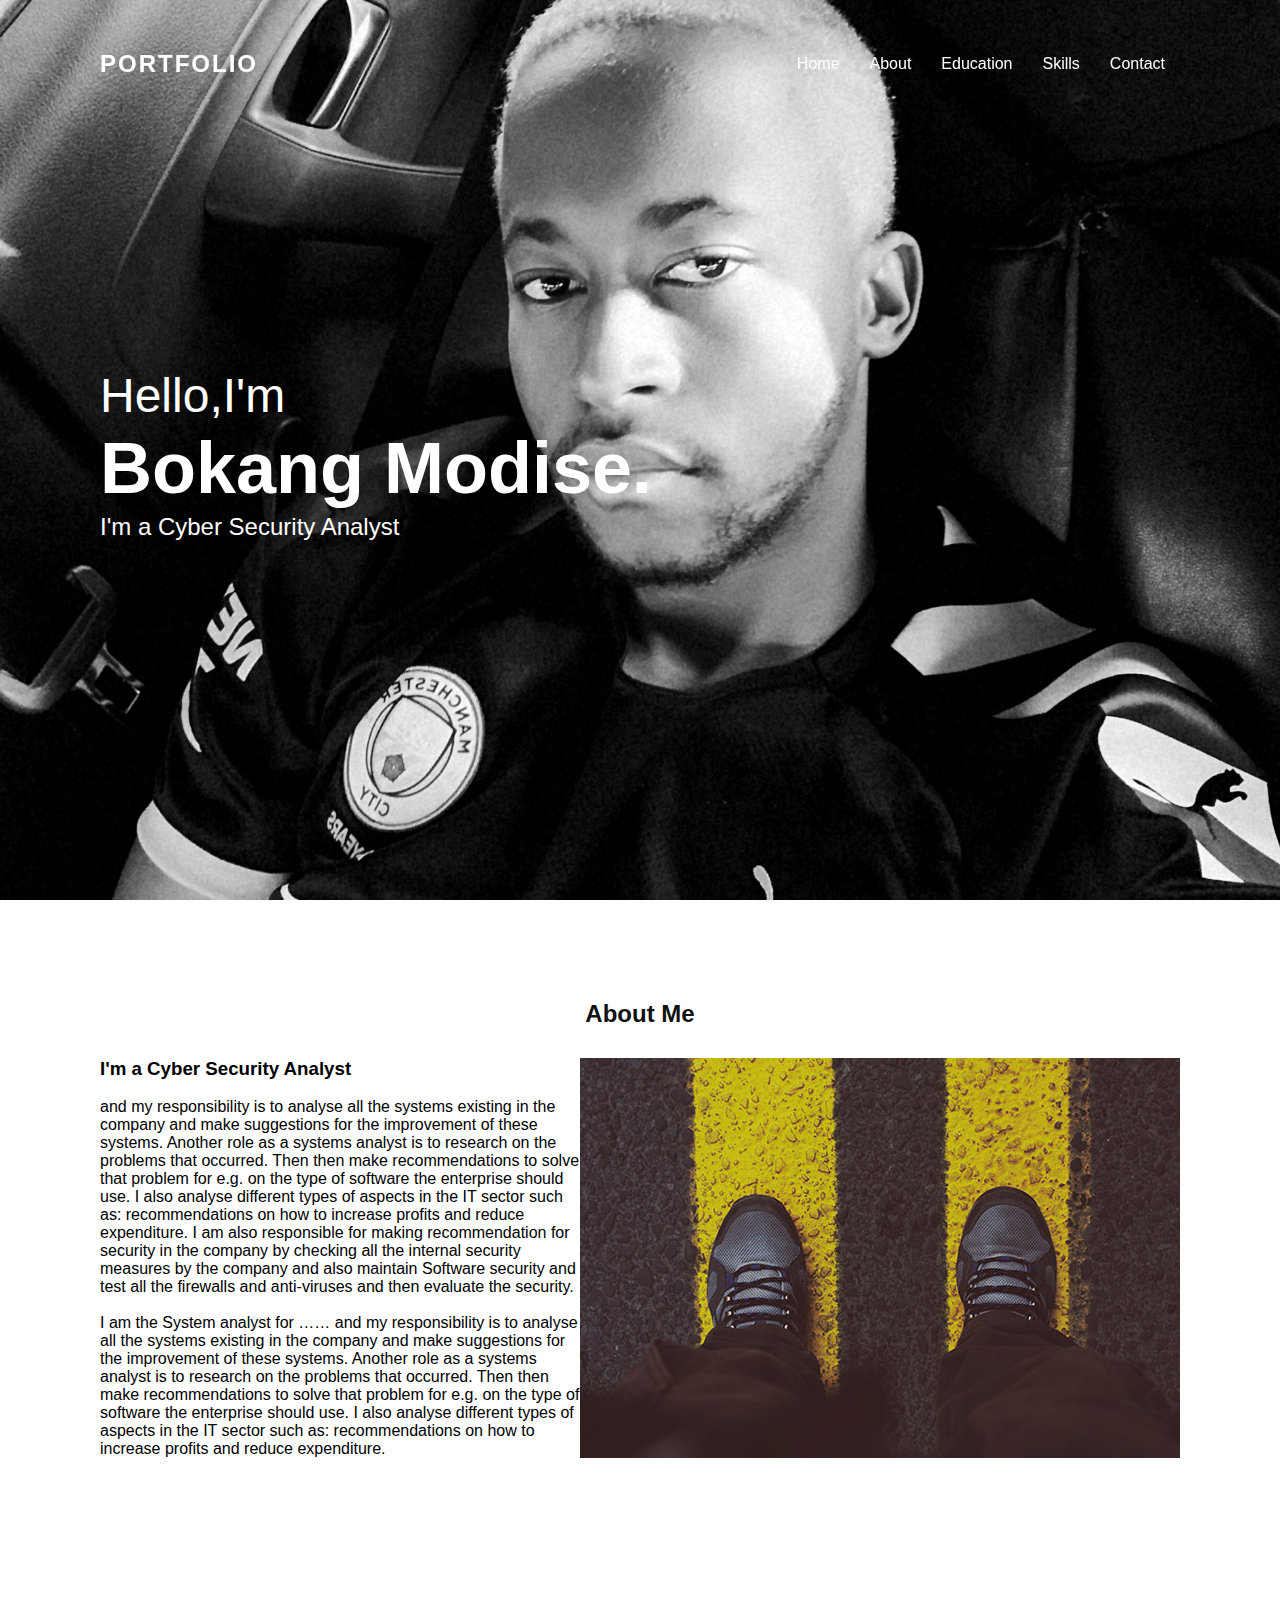
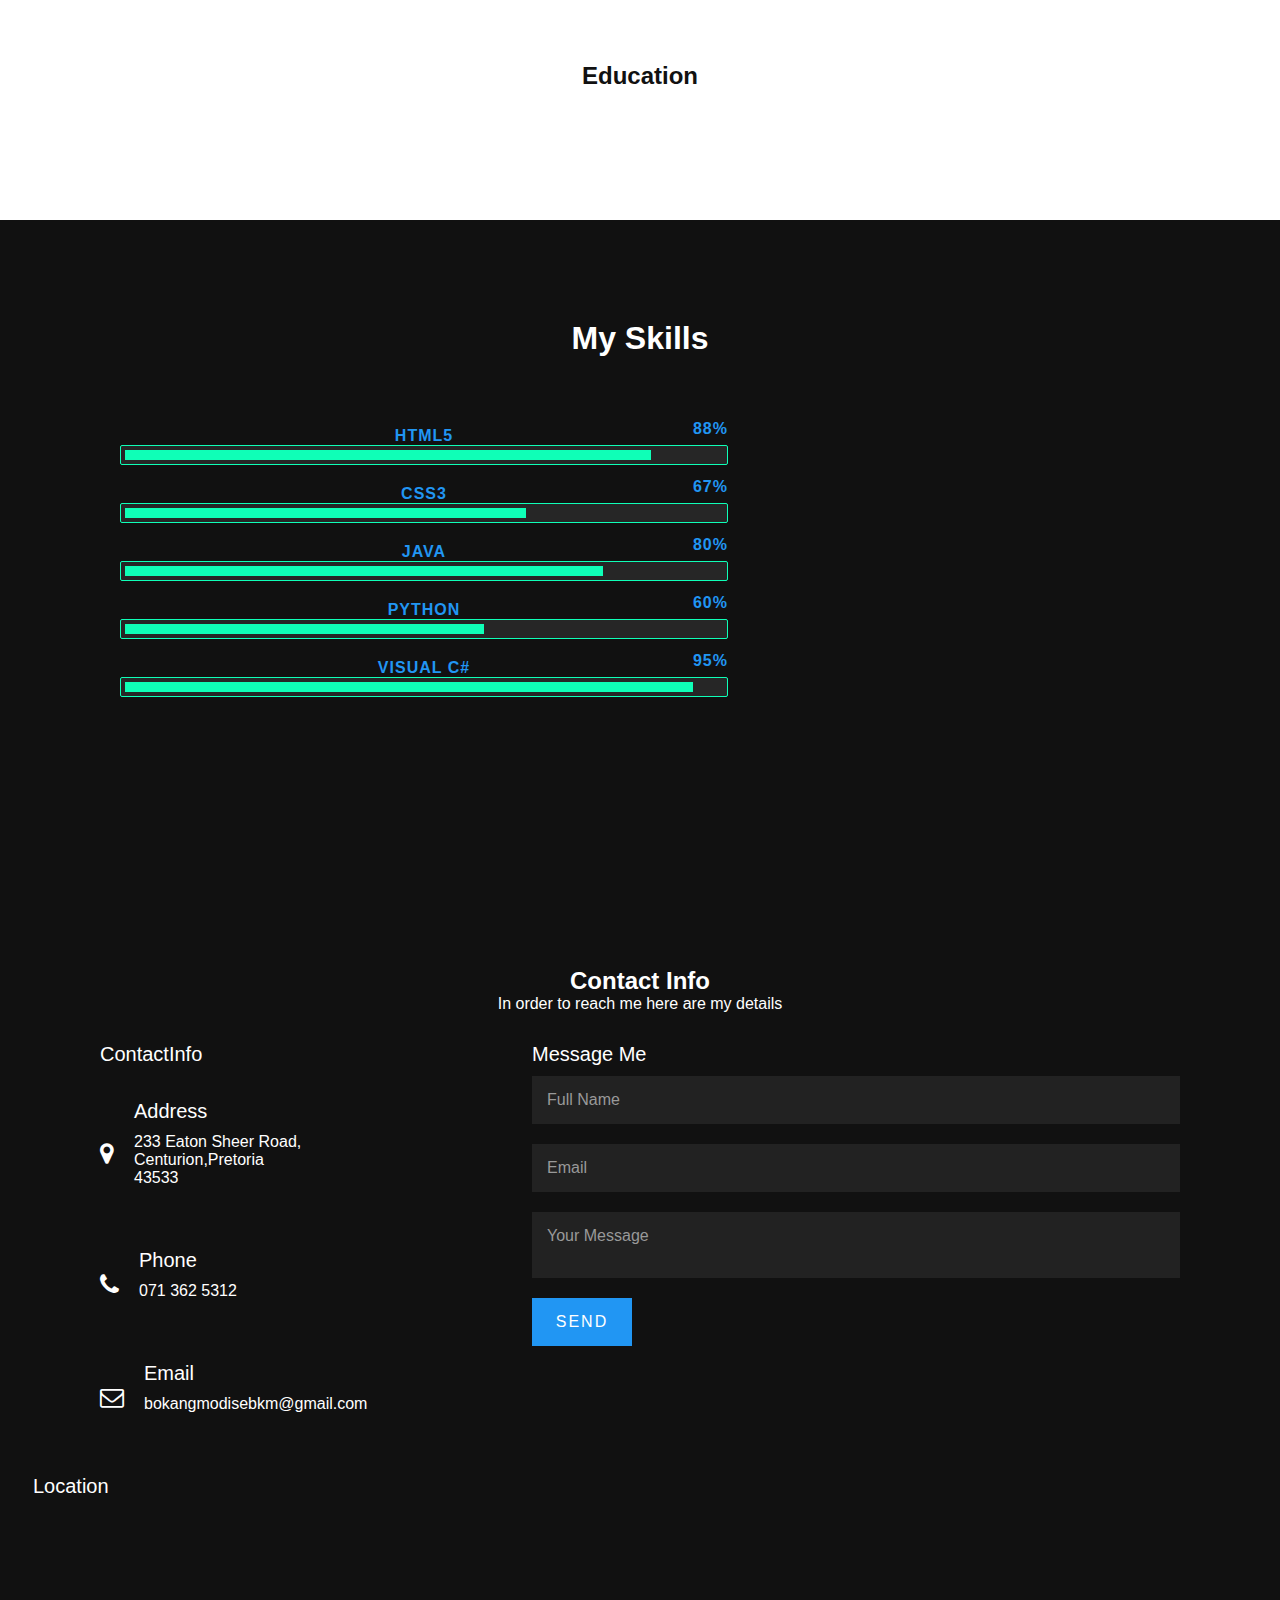
==== HtmlPage.html @ 53a6e8d0 "Add files via upload" ====
﻿<!DOCTYPE html>
<html>
<head>
    <title> Bokang Modise-Cyber Analyst</title>
	<meta charset="utf-8" />
    <link rel="stylesheet" href="https://stackpath.bootstrapcdn.com/font-awesome/4.7.0/css/font-awesome.min.css" integrity="sha384-wvfXpqpZZVQGK6TAh5PVlGOfQNHSoD2xbE+QkPxCAFlNEevoEH3Sl0sibVcOQVnN" crossorigin="anonymous">
    <link rel="stylesheet" href="StyleSheet.css">
</head>
<body>
    <header>
        <a href="#" class="logo">Portfolio</a>
        <div class="toggle"></div>
        <ul>
            <li><a href="#home">Home</a></li>
            <li><a href="#about">About</a></li>
            <li><a href="#education">Education</a></li>
            <li><a href="#skills">Skills</a></li>
            <li><a href="#contact">Contact</a></li>
        </ul>
    </header>
    <section class="banner" id= "home">
        <div class="textBx">
            <h2>Hello,I'm<br><span>Bokang Modise.</span></h2>
            <h3>I'm a Cyber Security Analyst</h3>
        </div>
    </section>
    <section class="about" id="about">
        <div class="heading">
            <h2>About Me </h2>
        </div>

        <div class="content">
            <div class="contentBx w50">
                <h3>I'm a Cyber Security Analyst</h3>
                <p>
                    <br>and my responsibility is to analyse all the systems existing in the
                    company and make suggestions for the improvement of these systems.
                    Another role as a systems analyst is to research on the problems
                    that occurred. Then then make recommendations to solve that problem
                    for e.g. on the type of software the enterprise should use.
                    I also analyse different types of aspects in the IT sector such as:
                    recommendations on how to increase profits and reduce expenditure.
                    I am also responsible for making recommendation for security in
                    the company by checking all the internal security measures
                    by the company and also maintain Software security and test
                    all the firewalls and anti-viruses and then evaluate the security.
                    <br><br>
                    I am the System analyst for …… and my responsibility is to analyse
                    all the systems existing in the company and make
                    suggestions for the improvement of these systems.
                    Another role as a systems analyst is to research on the problems
                    that occurred. Then then make recommendations to solve that problem
                    for e.g. on the type of software the enterprise should use.
                    I also analyse different types of aspects in the IT sector
                    such as: recommendations on how to increase profits and reduce expenditure.
                </p>
            </div>
            <div class="contentBx w50">
                <img src="img1.jpg" class="img">
            </div>
        </div>
    </section>

    <section class="education" id="education">
        <div class="heading">
            <h2>Education </h2>
        </div>

    </section>

    <section class="skills" id="skills">
        <div class="heading" style="color:white">
            <h1>My Skills </h1>
        </div>

            <div class="center">
                <div class="skillBx">
                    <p>HTML5</p>
                    <p>88%</p>
                    <div class="skill">
                        <div class="skill_level" style="width:88%"></div>
                     </div>
            </div>

                <div class="skillBx">
                    <p>Css3</p>
                    <p>67%</p>
                    <div class="skill">
                        <div class="skill_level" style="width:67%"></div>
                    </div>
                </div>

                <div class="skillBx">
                    <p>Java</p>
                    <p>80%</p>
                    <div class="skill">
                        <div class="skill_level" style="width:80%"></div>
                    </div>
                </div>

                <div class="skillBx">
                    <p>Python</p>
                    <p>60%</p>
                    <div class="skill">
                        <div class="skill_level" style="width:60%"></div>
                    </div>
                </div>

                <div class="skillBx">
                    <p>Visual C#</p>
                    <p>95%</p>
                    <div class="skill">
                        <div class="skill_level" style="width:95%"></div>
                    </div>
                </div>
        </div>
    </section>

    <section class="contact" id="contact">
        <div class="heading" style="color:white">
            <h2>Contact Info</h2>
            <p>In order to reach me here are my details</p>
        </div>
        <div class="content">
            <div class="contactInfo">
                <h3>ContactInfo</h3>
                <div class="contactInfoBx">
                    <div class="box">
                        <div class="icon">
                            <i class="fa fa-map-marker"></i>
                            <div class="text">
                                <h3>Address</h3>
                                <p>233 Eaton Sheer Road, <br>Centurion,Pretoria<br> 43533</p><br>
                            </div>
                        </div>
                    </div>

                    <div class="box">
                        <div class="icon">
                            <i class="fa fa-phone"></i>
                            <div class="text">
                                <h3>Phone</h3>
                                <p>071 362 5312</p><br>
                            </div>
                        </div>
                    </div>
                    <div class="box">
                        <div class="icon">
                            <i class="fa fa-envelope-o"></i>
                            <div class="text">
                                <h3>Email</h3>
                                <p>bokangmodisebkm@gmail.com<br></p><br>
                            </div>
                        </div>
                    </div>

                    <div class="box">
                        <div class="icon">
                            <i class="fa fa-map-marker"></i>
                            <div class="text">
                                <h3>Location</h3>
                                <p><iframe src="https://www.google.com/maps/embed?pb=!1m18!1m12!1m3!1d3563.8118425472735!2d27.861540615040777!3d-26.71845738321163!2m3!1f0!2f0!3f0!3m2!1i1024!2i768!4f13.1!3m3!1m2!1s0x1e945908d48164cb%3A0x8463ec0c5df0f3bd!2sMoahi%20Village!5e0!3m2!1sen!2sza!4v1601318070463!5m2!1sen!2sza" width="600" height="450" frameborder="0" style="border:0;" allowfullscreen="" aria-hidden="false" tabindex="0"></iframe></p>
                            </div>
                        </div>
                    </div>
                </div>
        </div>
            <div class="formBx">
                <form>
                    <h3> Message Me</h3>
                    <input type="text" name="" placeholder="Full Name">
                    <input type="email" name="" placeholder="Email">
                    <textarea placeholder="Your Message"></textarea>
                    <input type="Submit" value="Send">
                </form>
            </div>
        </div>

       
</section>

    <script type="text/javascript">
        window.addEventListener('scroll', function () {
            var header = document.querySelector('header');
            header.classList.toggle('sticky', window.screenY > 0);
        });

    </script>
    
</body>

</html>
---- StyleSheet.css ----
﻿*
{
    margin:0;
    padding:0;
    box-sizing:border-box;
    font-family: 'poppins', sans-serif;
}
section
{
    padding: 100px;
}
.banner
{
    position:relative;
    min-height:100vh;
    background:url(IMG_20200828_195956.jpg);
    background-size:cover;
    background-position:right;
    display:flex;
    justify-content:space-between;
    align-items:center;
}
.banner h2
{
    font-size:3em;
    color:#fff;
    font-weight:500;
    line-height:1.5em;
}
.banner h2 span
{
    font-size:1.5em;
    font-weight:700;
}
.banner h3
{
    font-size:1.5em;
    color:#fff;
    font-weight:500;
}
header
{
    position:fixed;
    top:0;
    left:0;
    width:100%;
    padding:40px 100px;
    z-index:1000;
    display:flex;
    justify-content:space-between;
    align-items:center;
}
header .logo
{
    color:#fff;
    font-size:24px;
    text-transform:uppercase;
    text-decoration:none;
    font-weight:700;
    letter-spacing:2px;
}
header ul
{
    position:relative;
    display:flex;
}
header ul li
{
    position:relative;
    list-style:none;

}
header ul li a
{
    position:relative;
    display:inline-block;
    margin: 15px;
    color:#fff;
    text-decoration:none;
}
.heading
{
    width:100%;
    text-align:center;
    margin-bottom:30px;
    color:#111;
}
.content
{
    display:flex;
    text-align:left;
    
}

.skills
{
    background:#111;
}

.center
{
    width:60%;
    text-align:center;
    margin-bottom:30px;  
    padding:20px;
    box-sizing:border-box;
}
.skillBx
{
    box-sizing:border-box;
    width: 100%;
    margin: 20px 0;

}
.skillBx p
{
    color:#2196f3;
    text-transform: uppercase;
    padding: 0;
    font-weight:bold;
    letter-spacing:1px; 
}
.skillBx p:nth-child(2)
{
    float: right;
    position:relative;
    top:-25px;
}

.skill
{
    background:#262626;
    padding:4px;
    box-sizing:border-box;
    border:1px solid #0fffb7;
    border-radius: 2px; 
}

.skill_level
{
    background: #0fffb7;
    width: 100%;
    height:10px;
}

.contact
{
background: #111;
}
.formBx
{
    min-width:60%;
}
.formBx form
{
    display:flex;
    flex-direction:column;
}
.formBx form h3,
.contactInfo h3
{
    color:#fff;
    font-size:20px;
    font-weight:500;
    margin-bottom:10px;
}
.formBx form input,
.formBx form textarea
{
    margin-bottom:20px;
    padding:15px;
    font-size:16px;
    border:none;
    outline:none;
    background:#222;
    color:#fff;
    resize:none;
}
.formBx
{
    min-height: 200px;
}
.formBx form input::placeholder,
.formBx form textarea::placeholder
{
    color:#999;
}
.formBx form input[type="Submit"]
{
    max-width:100px;
    background:#2196f3;
    cursor:pointer;
    text-transform:uppercase;
    letter-spacing:2px;
}
.contactInfo
{
    min-width:40%;
}
.contactInfoBx
{
    position:relative;
}
.contactInfoBx .box
{
    position:relative;
    padding:20px 0;
    display:flex; 
}
.contactInfoBx .box .icon
{
    min-width: 40px;
    padding-top: 4px;
    color:#fff;
    display:flex;
    justify-content:center;
    align-items:center;
    font-size:24px;
}
.contactInfoBx .box .text
{
    display:flex;
    margin-left:20px;
    font-size:16px;
    color:#fff;
    flex-direction:column;
    font-weight:300;
}
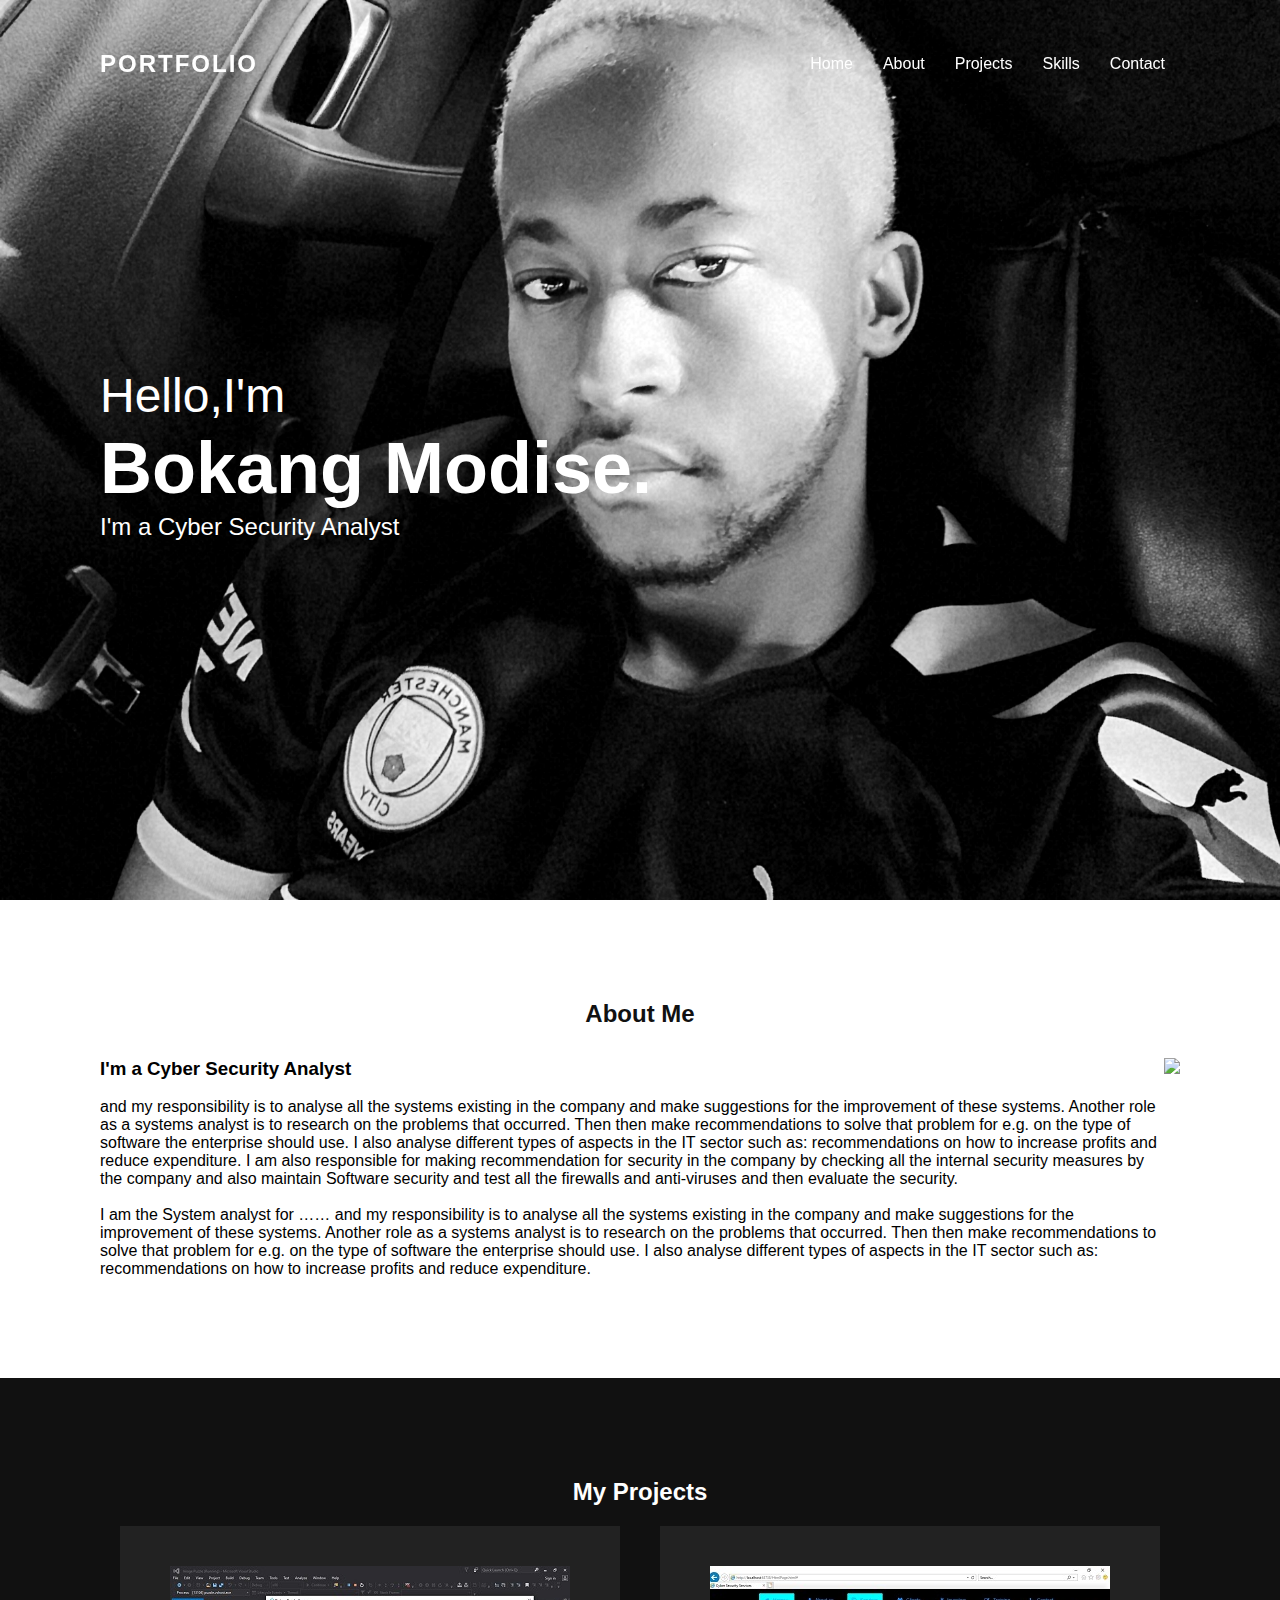
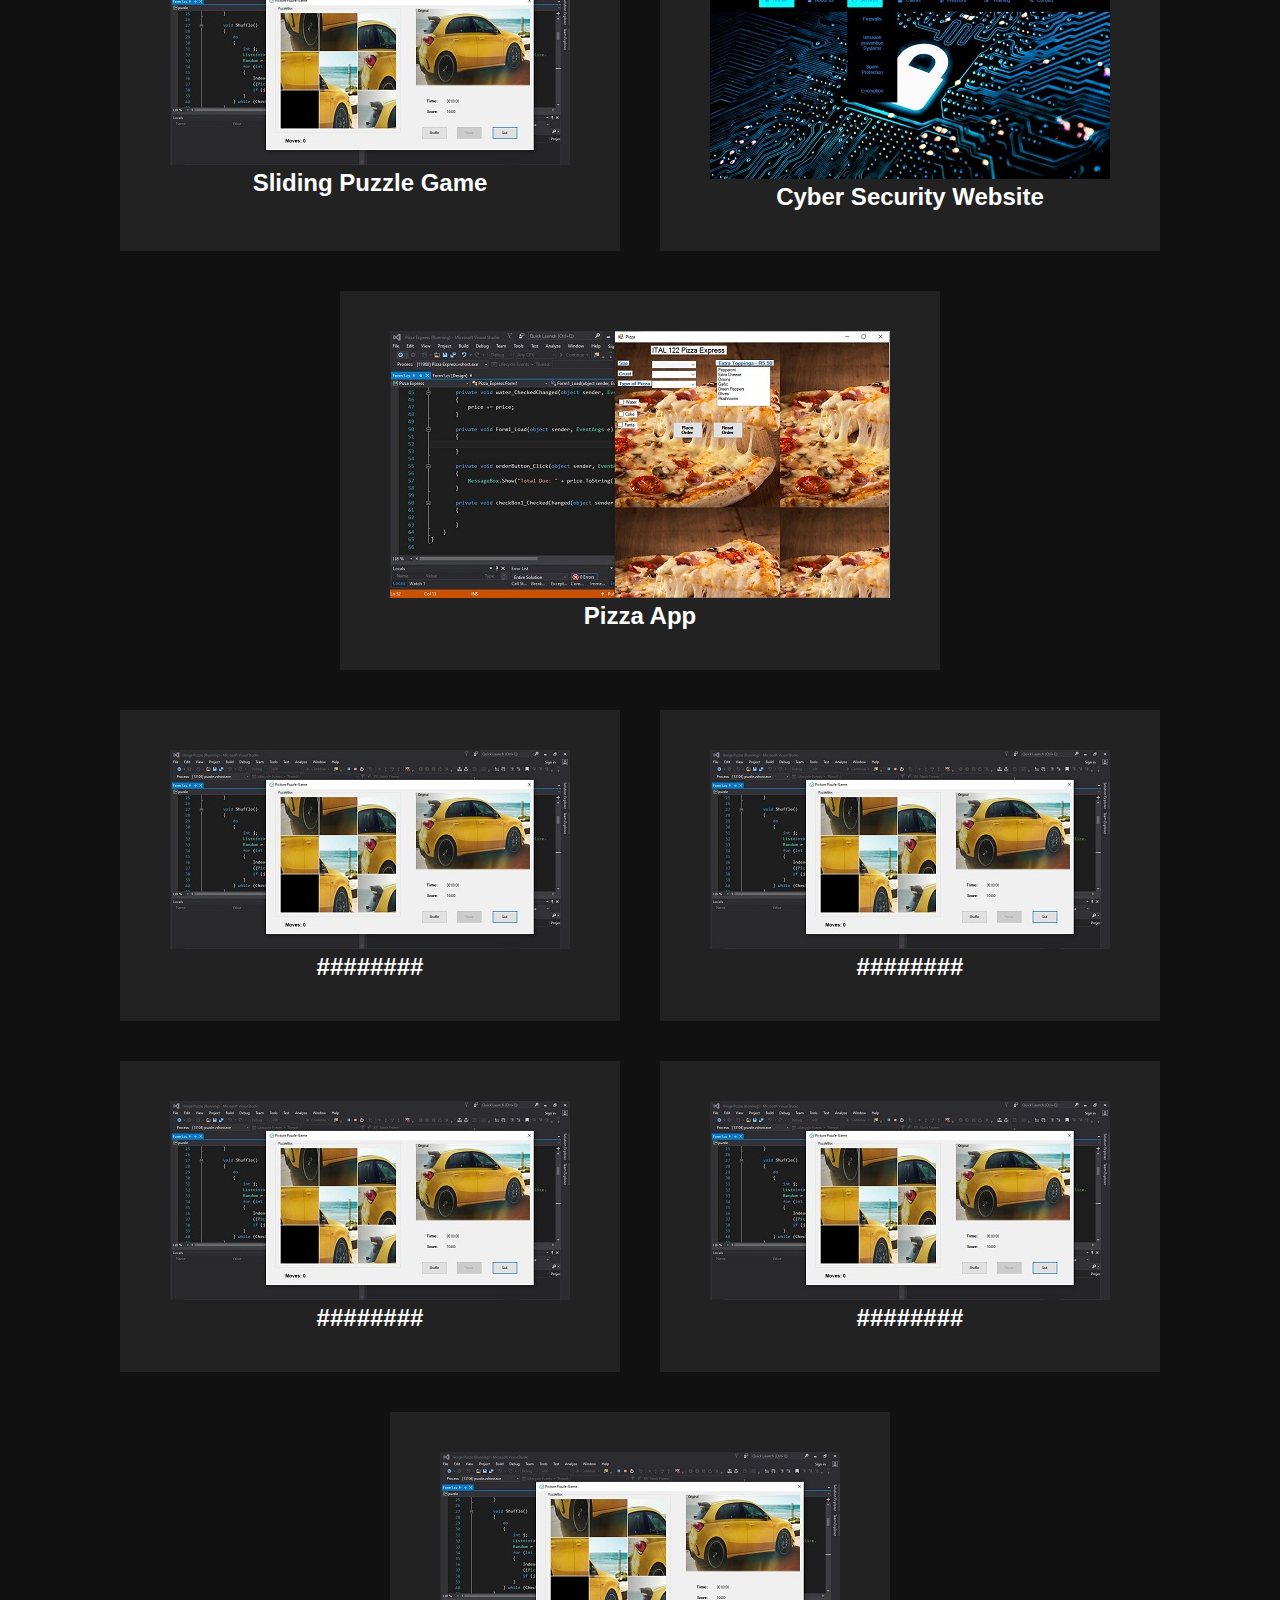
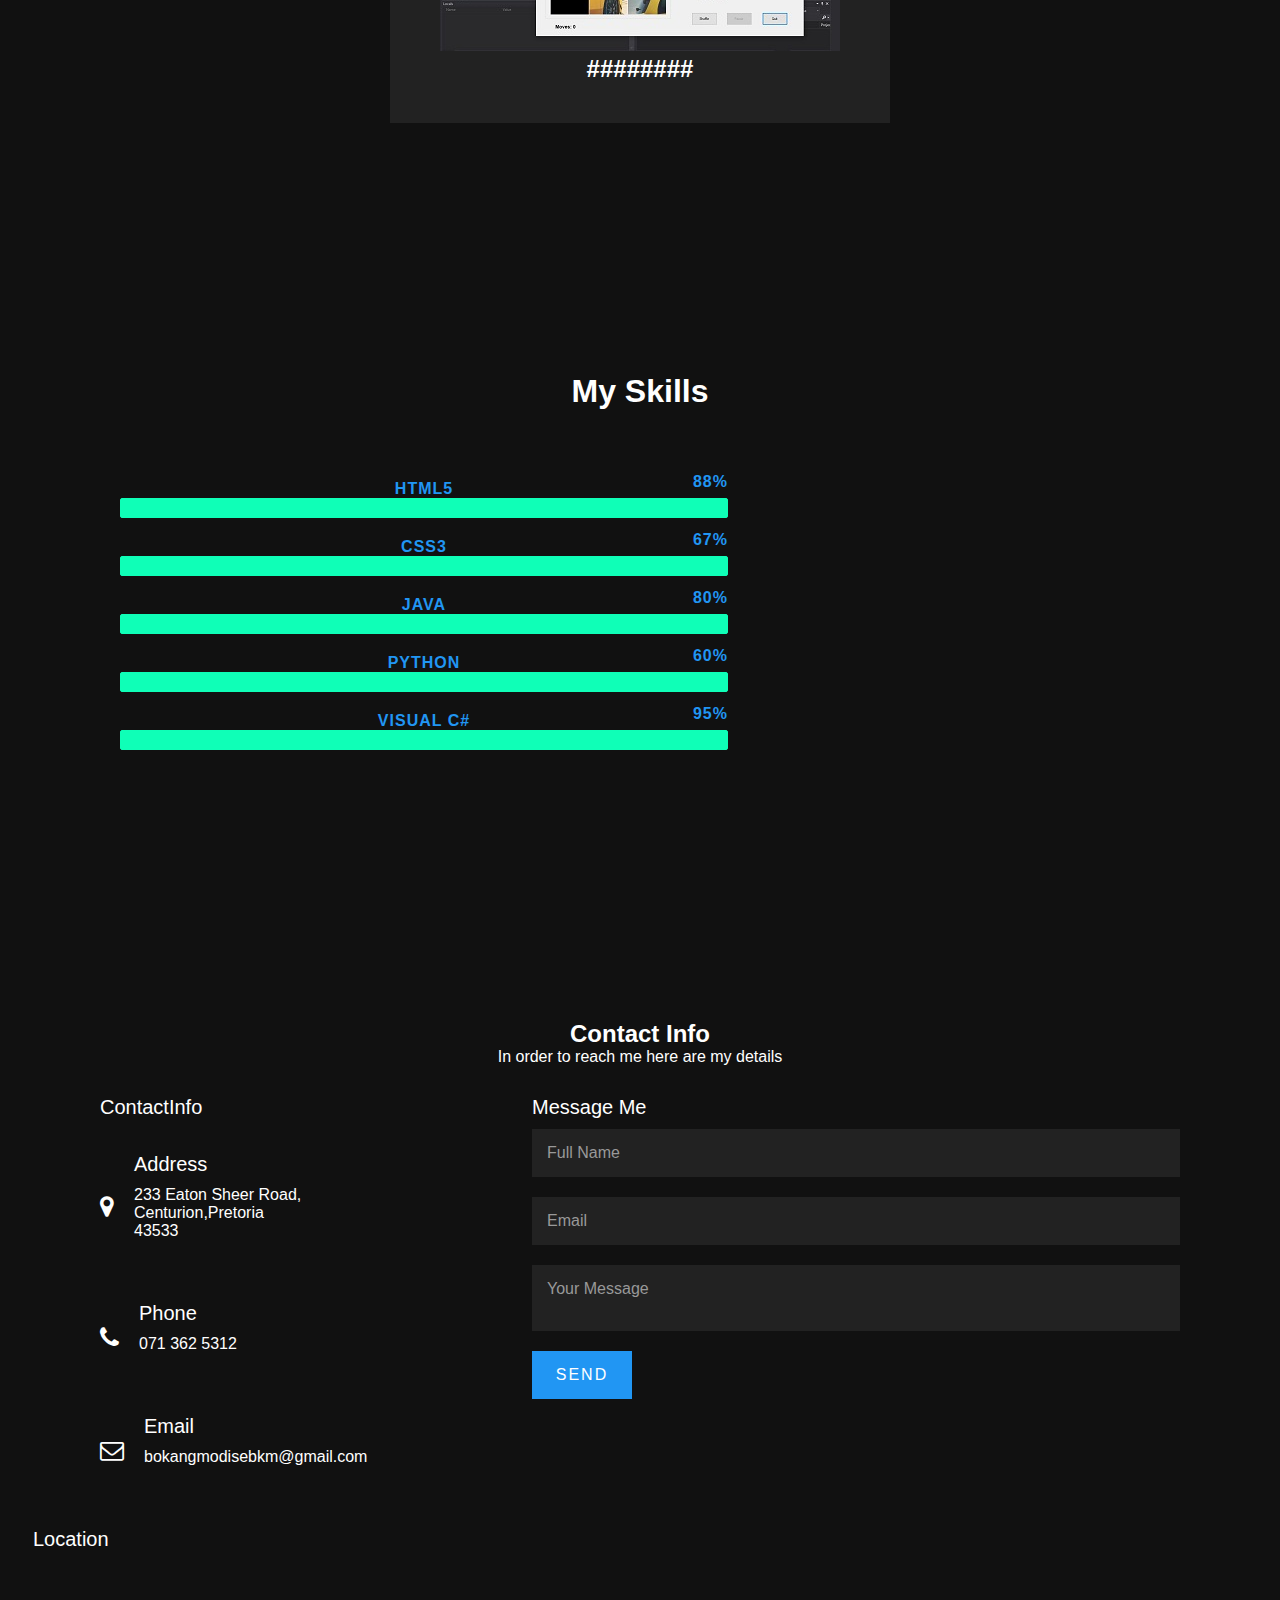
==== commit 6698b484: "Add files via upload" ====
--- a/HtmlPage.html
+++ b/HtmlPage.html
@@ -13,7 +13,7 @@
         <ul>
             <li><a href="#home">Home</a></li>
             <li><a href="#about">About</a></li>
-            <li><a href="#education">Education</a></li>
+            <li><a href="#projects">Projects</a></li>
             <li><a href="#skills">Skills</a></li>
             <li><a href="#contact">Contact</a></li>
         </ul>
@@ -56,16 +56,52 @@
                 </p>
             </div>
             <div class="contentBx w50">
-                <img src="img1.jpg" class="img">
-            </div>
-        </div>
-    </section>
-
-    <section class="education" id="education">
-        <div class="heading">
-            <h2>Education </h2>
-        </div>
-
+                <img src="aboutMe.JPG" class="img">
+            </div>
+        </div>
+    </section>
+
+    <section class="projects" id="projects">
+        <div class="heading" style="color:white">
+            <h2>My Projects </h2>
+
+            <div class="content">
+                <div class="serviceBx">
+                    <img src="project_1.JPG" class="img" >
+                    <h2>Sliding Puzzle Game</h2>
+                 </div>
+                <div class="serviceBx">
+                    <img src="project_2.JPG" class="img">
+                    <h2>Cyber Security Website</h2>
+                </div>
+                <div class="serviceBx">
+                    <img src="project_3.JPG" class="img">
+                    <h2>Pizza App</h2>
+                </div>
+                <div class="serviceBx">
+                    <img src="project_1.JPG" class="img">
+                    <h2>########</h2>
+                </div>
+                <div class="serviceBx">
+                    <img src="project_1.JPG" class="img">
+                    <h2>########</h2>
+                </div>
+                <div class="serviceBx">
+                    <img src="project_1.JPG" class="img">
+                    <h2>########</h2>
+                </div>
+
+                <div class="serviceBx">
+                    <img src="project_1.JPG" class="img">
+                    <h2>########</h2>
+                </div>
+
+                <div class="serviceBx">
+                    <img src="project_1.JPG" class="img">
+                    <h2>########</h2>
+                </div>
+            </div>
+        </div>
     </section>
 
     <section class="skills" id="skills">
--- a/StyleSheet.css
+++ b/StyleSheet.css
@@ -92,6 +92,30 @@
     
 }
 
+.projects
+{
+    background:#111;
+}
+
+.projects .content
+{
+    display:flex;
+    justify-content:center;
+    flex-wrap:wrap;
+    flex-direction:row;
+}
+
+.projects .content .serviceBx
+{
+    padding:40px 50px;
+    background:#222;
+    color:#fff;
+    max-width340px;
+    margin:20px;
+    text-align:center;
+    transition: 0.5s;
+}
+
 .skills
 {
     background:#111;
@@ -129,7 +153,7 @@
 
 .skill
 {
-    background:#262626;
+    background:#0fffb7;
     padding:4px;
     box-sizing:border-box;
     border:1px solid #0fffb7;
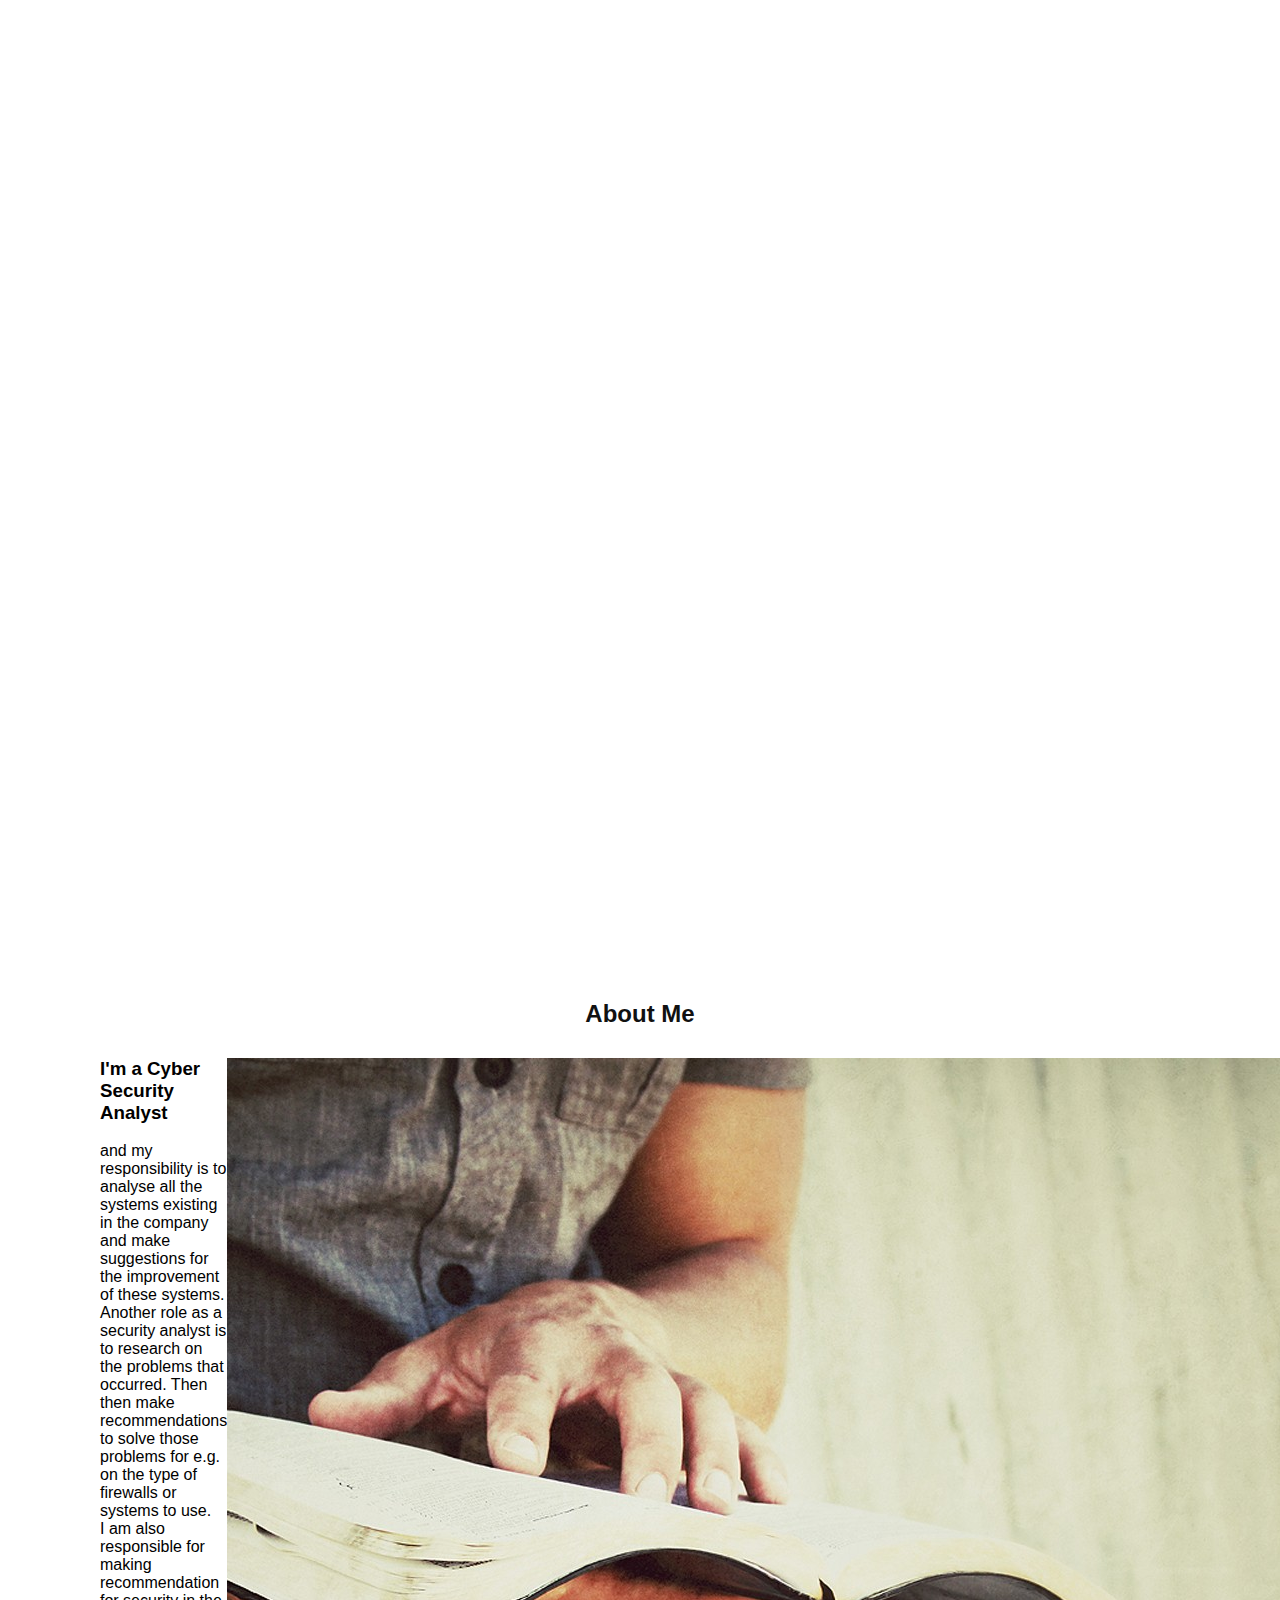
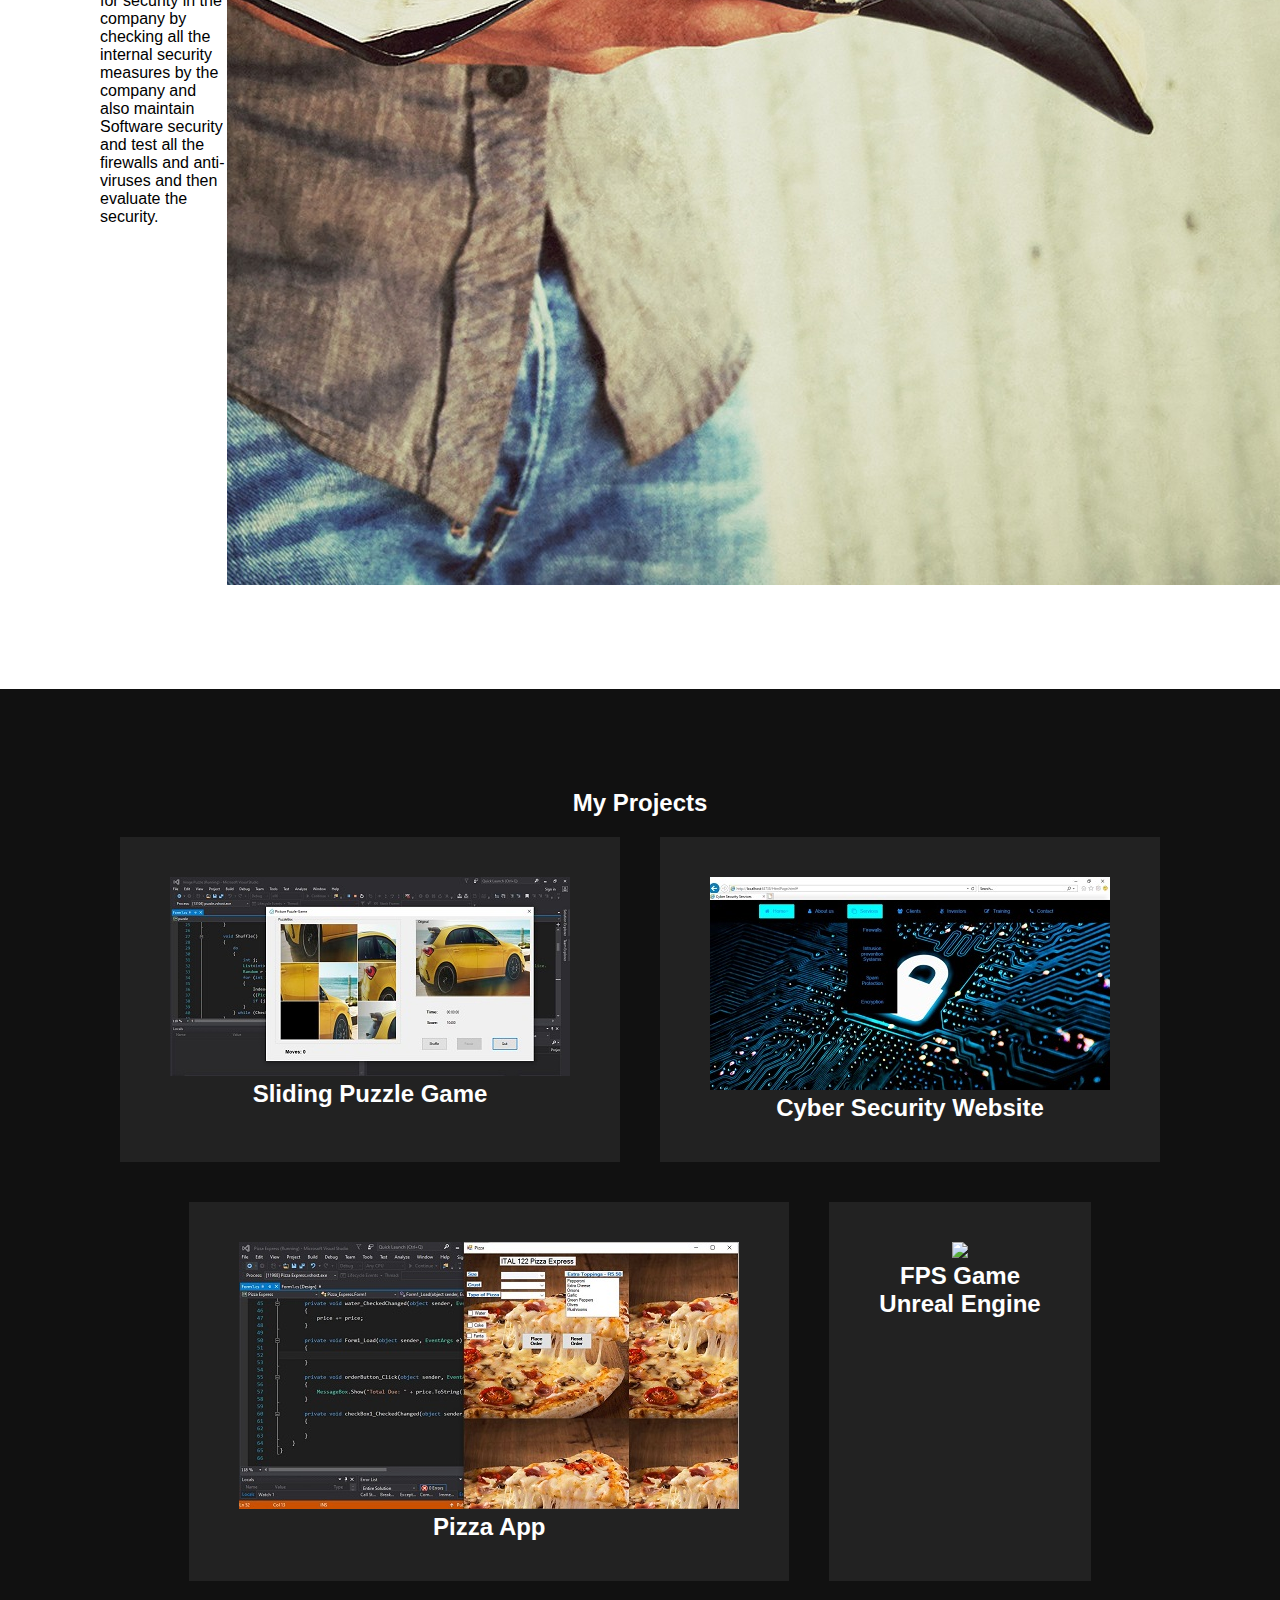
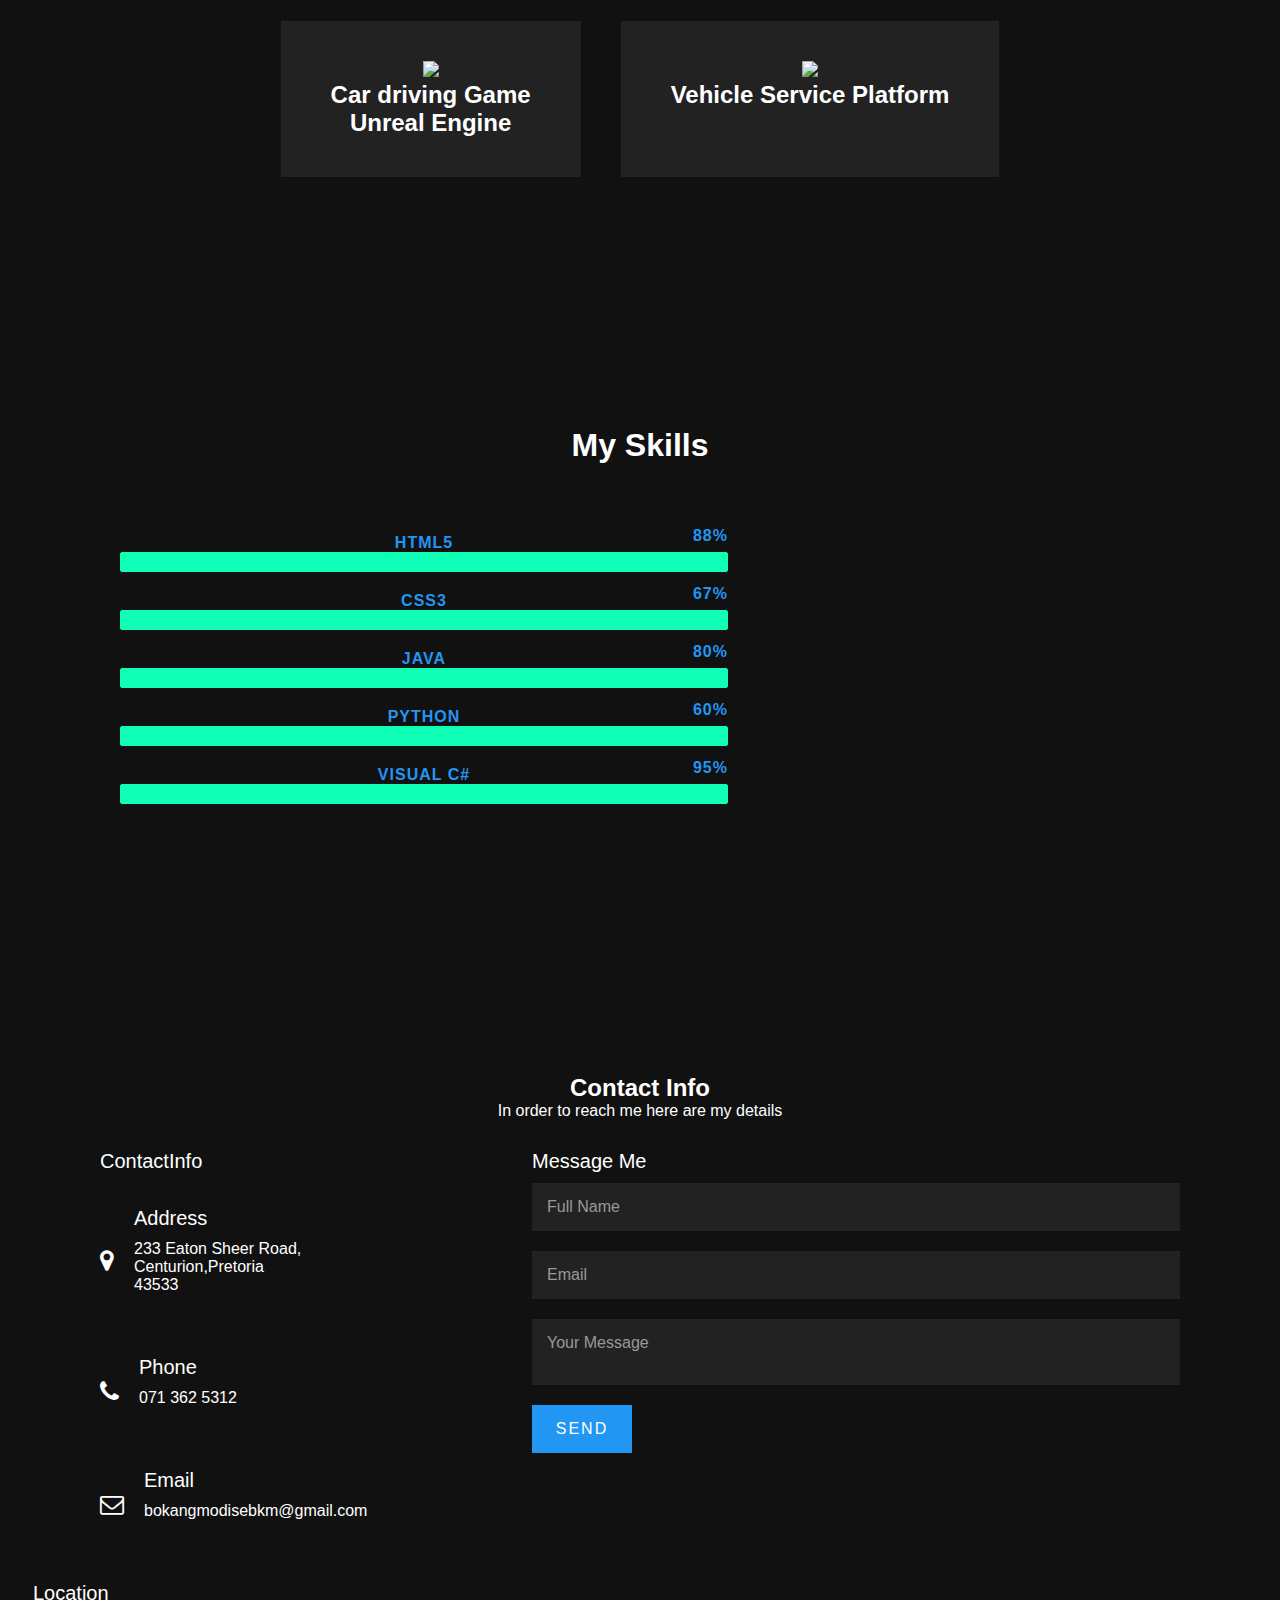
==== commit 7540ec3b: "Add files via upload" ====
--- a/HtmlPage.html
+++ b/HtmlPage.html
@@ -8,7 +8,7 @@
 </head>
 <body>
     <header>
-        <a href="#" class="logo">Portfolio</a>
+        <a href="#" class="logo">Resume</a>
         <div class="toggle"></div>
         <ul>
             <li><a href="#home">Home</a></li>
@@ -35,28 +35,20 @@
                 <p>
                     <br>and my responsibility is to analyse all the systems existing in the
                     company and make suggestions for the improvement of these systems.
-                    Another role as a systems analyst is to research on the problems
-                    that occurred. Then then make recommendations to solve that problem
-                    for e.g. on the type of software the enterprise should use.
-                    I also analyse different types of aspects in the IT sector such as:
-                    recommendations on how to increase profits and reduce expenditure.
+                    Another role as a security analyst is to research on the problems
+                    that occurred. Then then make recommendations to solve those problems
+                    for e.g. on the type of firewalls or systems to use.<br>
+
                     I am also responsible for making recommendation for security in
                     the company by checking all the internal security measures
                     by the company and also maintain Software security and test
                     all the firewalls and anti-viruses and then evaluate the security.
                     <br><br>
-                    I am the System analyst for …… and my responsibility is to analyse
-                    all the systems existing in the company and make
-                    suggestions for the improvement of these systems.
-                    Another role as a systems analyst is to research on the problems
-                    that occurred. Then then make recommendations to solve that problem
-                    for e.g. on the type of software the enterprise should use.
-                    I also analyse different types of aspects in the IT sector
-                    such as: recommendations on how to increase profits and reduce expenditure.
+                    
                 </p>
             </div>
             <div class="contentBx w50">
-                <img src="aboutMe.JPG" class="img">
+                <img src="60OKJl.jpg" class="img">
             </div>
         </div>
     </section>
@@ -79,26 +71,16 @@
                     <h2>Pizza App</h2>
                 </div>
                 <div class="serviceBx">
-                    <img src="project_1.JPG" class="img">
-                    <h2>########</h2>
-                </div>
-                <div class="serviceBx">
-                    <img src="project_1.JPG" class="img">
-                    <h2>########</h2>
-                </div>
-                <div class="serviceBx">
-                    <img src="project_1.JPG" class="img">
-                    <h2>########</h2>
-                </div>
-
-                <div class="serviceBx">
-                    <img src="project_1.JPG" class="img">
-                    <h2>########</h2>
-                </div>
-
-                <div class="serviceBx">
-                    <img src="project_1.JPG" class="img">
-                    <h2>########</h2>
+                    <img src="project_4.JPG" class="img">
+                    <h2>FPS Game<br>Unreal Engine</h2>
+                </div>
+                <div class="serviceBx">
+                    <img src="project_5.png" class="img">
+                    <h2>Car driving Game<br /> Unreal Engine</h2>
+                </div>
+                <div class="serviceBx">
+                    <img src="project_6.JPG" class="img">
+                    <h2>Vehicle Service Platform</h2>
                 </div>
             </div>
         </div>
